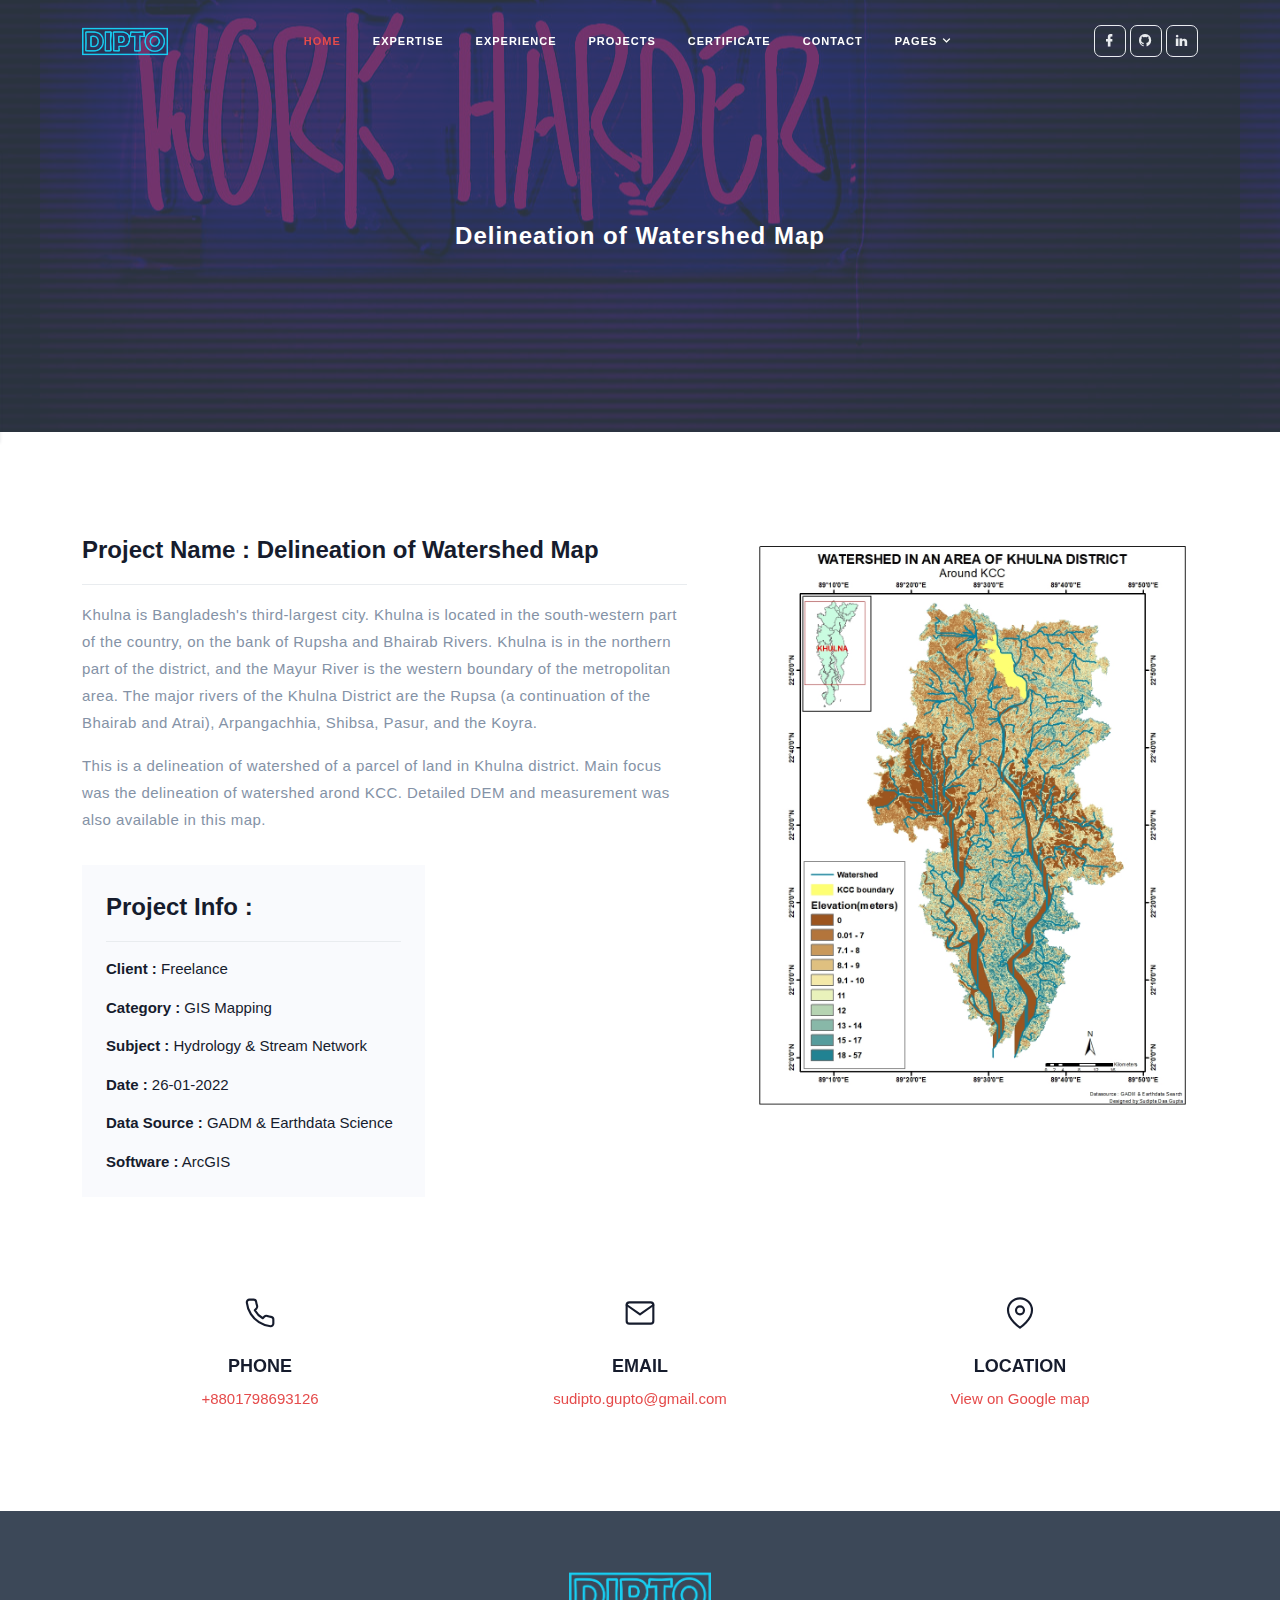
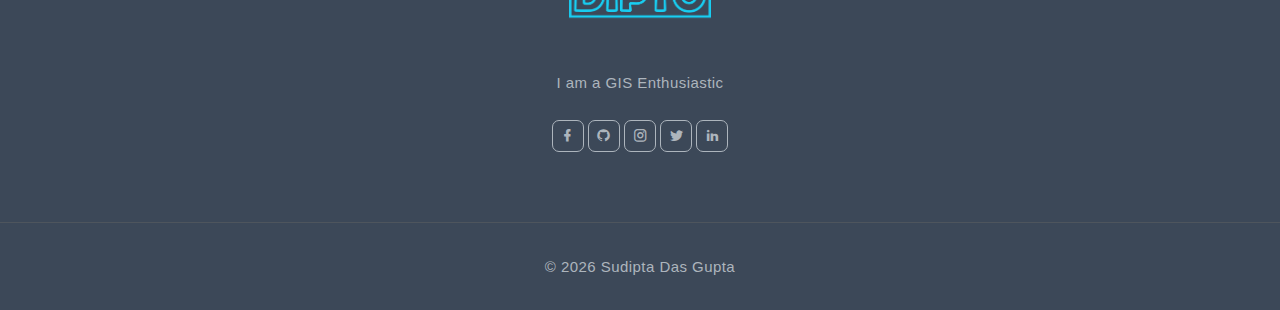
==== dem.html @ e5c8f82c "all" ====
<!DOCTYPE html>
    <html lang="en">

    
<!-- Mirrored from shreethemes.in/cristino/layouts/page-portfolio-detail.html by HTTraQt Website Copier/1.x [Karbofos 2012-2017] Sun, 02 May 2021 02:45:02 GMT -->
<head>
        <meta charset="utf-8" />
        <title>SudiptaDasGupta -Projects Details</title>
        <meta name="viewport" content="width=device-width, initial-scale=1.0">
        <meta name="description" content="Premium Bootstrap 4 Landing Page Template" />
        <meta name="keywords" content="bootstrap 4, premium, marketing, multipurpose" />
        <meta content="Shreethemes" name="author" />
        <!-- favicon -->
        <link rel="shortcut icon" href="images/log min.png">
        <!-- Bootstrap -->
        <link href="css/bootstrap.min.css" rel="stylesheet" type="text/css" />
        <!-- Icon -->
        <link href="css/materialdesignicons.min.css" rel="stylesheet" type="text/css" />
        <!-- Custom Css -->
        <link href="css/style.min.css" rel="stylesheet" type="text/css" id="theme-opt" />
        <link href="css/colors/default.css" rel="stylesheet" id="color-opt">

    </head>

    <body data-bs-spy="scroll" data-bs-target="#navbar-navlist" data-bs-offset="20">
        <!-- Loader -->
        <!-- <div id="preloader">
            <div id="status">
                <div class="logo">
                    <img src="images/logo.png" height="20" class="d-block mx-auto" alt="">
                </div>
                <div class="spinner">
                    <div class="bounce1"></div>
                    <div class="bounce2"></div>
                    <div class="bounce3"></div>
                </div>
            </div>
        </div> -->
        <!-- Loader -->
        
        <nav id="navbar" class="navbar navbar-expand-lg fixed-top navbar-custom navbar-light sticky">
    		<div class="container">
                <a class="navbar-brand" href="#">
                    <img src="images/log7.png" class="l-dark" height="30" alt="Sudipta Das Gupta">
                    <img src="images/log6.png" class="l-light" height="30" alt="Sudipta Das Gupta">
                </a>
                <button class="navbar-toggler" type="button" data-bs-toggle="collapse" data-bs-target="#navbarCollapse" aria-controls="navbarCollapse" aria-expanded="false" aria-label="Toggle navigation">
                    <span data-feather="menu" class="fea icon-md"></span>
                </button><!--end button-->

                <div class="collapse navbar-collapse" id="navbarCollapse">
                    <ul id="navbar-navlist" class="navbar-nav mx-auto">
                        <li class="nav-item">
                            <a class="nav-link active" href="#home">Home</a>
                        </li><!--end nav item-->
                        <li class="nav-item">
                            <a class="nav-link" href="#services">Expertise</a>
                        </li><!--end nav item-->
                        <li class="nav-item">
                            <a class="nav-link" href="#resume">Experience</a>
                        </li><!--end nav item-->
                        <li class="nav-item">
                            <a class="nav-link" href="#projects">Projects</a>
                        </li><!--end nav item-->
                        <li class="nav-item">
                            <a class="nav-link" href="#pro">Certificate</a>
                        </li><!--end nav item-->
                        <!-- <li class="nav-item">
                            <a class="nav-link" href="#news">Blog</a> -->
                        </li><!--end nav item-->
                        <li class="nav-item">
                            <a class="nav-link" href="#contact">Contact</a>
                        </li><!--end nav item-->
                        <li class="nav-item dropdown">
                            <a class="nav-link dropdown-toggle" href="#" id="navbarDropdown" role="button"
                                data-bs-toggle="dropdown" aria-haspopup="true" aria-expanded="false">Pages
                            </a>
                            <div class="dropdown-menu rounded m-0" aria-labelledby="navbarDropdown">
                                <div class="container mx-0 mx-md-0">
                                    <div class="row">
                                        <div class="col-md-12">
                                            <!-- <a class="dropdown-item" href="page-blog.html">Blog</a>
                                            <a class="dropdown-item" href="page-blog-detail.html">Blog Detail</a>
                                            <a class="dropdown-item" href="page-portfolio.html">Portfolio</a> -->
                                            <a class="dropdown-item" href="page-portfolio-detail.html">Portfolio Detail</a>
                                        </div><!--end col-->
                                    </div><!--end row-->
                                </div><!--end container-->
                            </div>
                        </li><!--end nav item-->
                    </ul>

                    <ul class="list-unstyled mb-0 mt-2 mt-sm-0 social-icon light-social-icon">
                        <li class="list-inline-item"><a href="https://www.facebook.com/Uchiha.Dipto.25/" target="blank"><i class="mdi mdi-facebook"></i></a></li>
                        <li class="list-inline-item"><a href="https://github.com/SudiptaDasGupta" target="blank"><i class="mdi mdi-twitter"></i></a></li>
                        <li class="list-inline-item"><a href="https://www.linkedin.com/in/dipto-25/" target="blank"><i class="mdi mdi-linkedin"></i></a></li>
                    </ul>
                </div> 
            </div><!--end container-->
		</nav><!--end navbar-->
        <!-- Navbar End -->

        <!-- Home Start -->
        <section class="bg-half d-table w-100" style="background: url('images/cvr2.jpg')center center;">
            <div class="bg-overlay bg-overlay"></div>
            <div class="container">
                <div class="row mt-5 justify-content-center">
                    <div class="col-lg-12 text-center">
                        <div class="page-next-level">
                            <h4 class="title" style="color:white"> Delineation of Watershed Map </h4>
                            <!-- <ul class="page-next bg-light d-inline-block py-2 px-4 mt-3 rounded mb-0">
                                <li><a href="index.html" class="text-dark">Cristino</a></li>
                                <li><a href="page-portfolio.html" class="text-dark">Portfolio</a></li> 
                                <li>
                                    <span class="te xt-primary"> Portfolio Detail</span> 
                                </li> 
                            </ul> -->
                        </div>
                    </div>  <!--end col-->
                </div><!--end row-->
            </div> <!--end container-->
        </section><!--end section-->
        <!-- Home End -->

        <!-- Work Start -->
        <section class="section">
            <div class="container">
                <div class="row">
                    <!-- WORK START -->
                    <div class="col-lg-7 col-md-6 order-2 order-md-1 mt-4 mt-sm-0 pt-2 pt-sm-0">
                        <div class="row me-lg-4">
                            <div class="col-lg-12">
                                <div class="work-details">
                                    <h4 class="title mb-3 border-bottom pb-3">Project Name : Delineation of Watershed Map</h4>
                                    <p class="text-muted">Khulna is Bangladesh's third-largest city. Khulna is located in the south-western part of the country, on the bank of Rupsha and Bhairab Rivers. Khulna is in the northern part of the district, and the Mayur River is the western boundary of the metropolitan area.
                                        The major rivers of the Khulna District are the Rupsa (a continuation of the Bhairab and Atrai), Arpangachhia, Shibsa, Pasur, and the Koyra.</p>
                                    <p class="text-muted mb-0">This is a delineation of watershed of a parcel of land in Khulna district. Main focus was the delineation of watershed arond KCC. Detailed DEM and measurement was also available in this map. </p>
                                </div>
                            </div><!--end col-->
                            
                            <div class="col-lg-7 mt-4 pt-2">
                                <div class="work-details bg-light p-4">
                                    <h4 class="title border-bottom pb-3 mb-3">Project Info :</h4>
                                    <ul class="list-unstyled mb-0">
                                        <li class="mt-3">
                                            <b>Client :</b>
                                            <span>Freelance</span>
                                        </li>
                                        <li class="mt-3">
                                            <b>Category :</b>
                                            <span>GIS Mapping</span>
                                        </li>
                                        <li class="mt-3">
                                            <b>Subject :</b>
                                            <span>Hydrology & Stream Network</span>
                                        </li>
                                        <li class="mt-3">
                                            <b>Date :</b>
                                            <span>26-01-2022</span>
                                        </li>
                                        <li class="mt-3">
                                            <b>Data Source :</b>
                                            <span>GADM & Earthdata Science</span>
                                        </li>
                                        <li class="mt-3">
                                            <b>Software :</b>
                                            <span>ArcGIS </span>
                                        <!-- </li>
                                        <li class="mt-3">
                                            <b>Demo :</b>
                                            <span><a href="../../../external.html?link=https://1.envato.market/9a71E" target="_blank" class="text-primary">Demo link</a></span>
                                        </li> -->
                                    </ul>                          
                                </div>
                            </div><!--end col-->
                        </div><!--end row-->
                    </div><!--end col-->

                    <div class="col-lg-5 col-md-6 order-1 order-md-2">
                        <div class="port-images sticky-sidebar">
                            <img src="images/portfolio/dem.jpg" class="img-fluid mx-auto d-block rounded" alt="img">
                            <!-- <img src="images/portfolio/2.jpg" class="img-fluid mx-auto d-block rounded mt-4" alt="img"> -->
                            <!-- <img src="images/portfolio/3.jpg" class="img-fluid mx-auto d-block rounded mt-4" alt="img"> -->
                        </div>
                    </div><!--end col-->
                </div><!--end row-->

                <!-- <div class="row mt-4 pt-2">
                    <div class="col-12">                                
                        <ul class="pagination justify-content-center mb-0 list-unstyled">
                            <li><a href="#" class="pe-3 ps-3 pt-2 pb-2"> <i class="mdi mdi-chevron-left"></i> Prev</a></li>
                            <li><a href="page-portfolio.html" class="pe-3 ps-3 pt-2 pb-2"><i class="mdi mdi-home"></i> Home</a></li>
                            <li><a href="#" class="pe-3 ps-3 pt-2 pb-2">Next <i class="mdi mdi-chevron-right"></i></a></li> -->
                        </ul><!--end pagination-->
                    </div><!--end col-->
                </div>
            </div><!--end container-->
            
            <!-- <div class="container mt-100 mt-60">
                <div class="row justify-content-center">
                    <div class="col-12 text-center">
                        <div class="section-title">
                            <div class="titles">
                                <h4 class="title title-line text-uppercase mb-4 pb-4">Latest News & Blog</h4>
                                <span></span>
                            </div>
                            <p class="text-muted mx-auto para-desc mb-0">Obviously I'm a Web Designer. Experienced with all stages of the development cycle for dynamic web projects.</p>
                        </div> -->
                    </div><!--end col-->
                </div><!--end row-->

                <!-- <div class="row">
                    <div class="col-lg-4 col-md-6 col-12 mt-4 pt-2">
                        <div class="blog-post rounded shadow">
                            <img src="images/blog/01.jpg" class="img-fluid rounded-top" alt="">
                            <div class="content pt-4 pb-4 p-3">
                                <ul class="list-unstyled d-flex justify-content-between post-meta">
                                            <li><i data-feather="user" class="fea icon-sm me-1"></i><a href="javascript:void(0)" class="text-dark">Cristino</a></li> 
                                            <li><i data-feather="tag" class="fea icon-sm me-1"></i><a href="javascript:void(0)" class="text-dark">Branding</a></li>                                    
                                        </ul>  
                                <h5 class="mb-3"><a href="page-blog-detail.html" class="title text-dark">Our Home Entertainment has Evolved Significantly</a></h5> 
                                <ul class="list-unstyled mb-0 pt-3 border-top d-flex justify-content-between">
                                    <li><a href="javascript:void(0)" class="text-dark">Read More <i data-feather="chevron-right" class="fea icon-sm"></i></a></li>
                                    <li><i class="mdi mdi-calendar-edit me-1"></i>10th April, 2020</li>
                                </ul> -->
                            </div><!--end content-->
                        </div><!--end blog post-->
                    </div><!--end col-->

                    <!-- <div class="col-lg-4 col-md-6 col-12 mt-4 pt-2">
                        <div class="blog-post rounded shadow">
                            <img src="images/blog/02.jpg" class="img-fluid rounded-top" alt="">
                            <div class="content pt-4 pb-4 p-3">
                                <ul class="list-unstyled d-flex justify-content-between post-meta">
                                            <li><i data-feather="user" class="fea icon-sm me-1"></i><a href="javascript:void(0)" class="text-dark">Cristino</a></li> 
                                            <li><i data-feather="tag" class="fea icon-sm me-1"></i><a href="javascript:void(0)" class="text-dark">Branding</a></li>                                    
                                        </ul> 
                                <h5 class="mb-3"><a href="page-blog-detail.html" class="title text-dark">These Are The Voyages of The Starship Enterprise</a></h5>
                                <ul class="list-unstyled mb-0 pt-3 border-top d-flex justify-content-between">
                                    <li><a href="javascript:void(0)" class="text-dark">Read More <i data-feather="chevron-right" class="fea icon-sm"></i></a></li>
                                    <li><i class="mdi mdi-calendar-edit me-1"></i>10th April, 2020</li>
                                </ul> -->
                            </div><!--end content-->
                        </div><!--end blog post-->
                    </div><!--end col-->
<!-- 
                    <div class="col-lg-4 col-md-6 col-12 mt-4 pt-2">
                        <div class="blog-post rounded shadow">
                            <img src="images/blog/03.jpg" class="img-fluid rounded-top" alt="">
                            <div class="content pt-4 pb-4 p-3">
                                <ul class="list-unstyled d-flex justify-content-between post-meta">
                                            <li><i data-feather="user" class="fea icon-sm me-1"></i><a href="javascript:void(0)" class="text-dark">Cristino</a></li> 
                                            <li><i data-feather="tag" class="fea icon-sm me-1"></i><a href="javascript:void(0)" class="text-dark">Branding</a></li>                                    
                                        </ul> 
                                <h5 class="mb-3"><a href="page-blog-detail.html" class="title text-dark">Three Reasons Visibility Matters in Supply Chain</a></h5>
                                <ul class="list-unstyled mb-0 pt-3 border-top d-flex justify-content-between">
                                    <li><a href="javascript:void(0)" class="text-dark">Read More <i data-feather="chevron-right" class="fea icon-sm"></i></a></li>
                                    <li><i class="mdi mdi-calendar-edit me-1"></i>10th April, 2020</li>
                                </ul> -->
                            </div><!--end content-->
                        </div><!--end blog post-->
                    </div><!--end col-->
                </div><!--end row-->
            </div><!--end container-->
            
            <div class="container mt-100 mt-60">
                <div class="row">
                    <div class="col-md-4">
                        <div class="contact-detail text-center">
                            <div class="icon">
                                <i data-feather="phone" class="fea icon-md"></i>
                            </div>
                            <div class="content mt-4">
                                <h5 class="title text-uppercase">Phone</h5>
                                <!-- <p class="text-muted">Promising development turmoil inclusive education transformative community</p> -->
                                <a href="tel:+8801798693126" class="text-primary">+8801798693126</a>
                            </div>  
                        </div>
                    </div><!--end col-->
                    
                    <div class="col-md-4 mt-4 mt-md-0 pt-2 pt-md-0">
                        <div class="contact-detail text-center">
                            <div class="icon">
                                <i data-feather="mail" class="fea icon-md"></i>
                            </div>
                            <div class="content mt-4">
                                <h5 class="title text-uppercase">Email</h5>
                                <!-- <p class="text-muted">Promising development turmoil inclusive education transformative community</p> -->
                                <a href="mailto:sudipto.gupto@gmail.com" class="text-primary">sudipto.gupto@gmail.com</a>
                            </div>  
                        </div>
                    </div><!--end col-->
                    
                    <div class="col-md-4 mt-4 mt-sm-0 pt-2 pt-sm-0">
                        <div class="contact-detail text-center">
                            <div class="icon">
                                <i data-feather="map-pin" class="fea icon-md"></i>
                            </div>
                            <div class="content mt-4">
                                <h5 class="title text-uppercase">Location</h5>
                                <!-- <p class="text-muted">C/54 Northwest Freeway, Suite 558, <br>Houston, USA 485</p> -->
                                <a href="https://goo.gl/maps/sfZqVg6psEwP6iwXA" target="blank" class="video-play-icon text-primary">View on Google map</a>
                            </div>  
                        </div>
                    </div><!--end col-->
                </div><!--end row-->
            </div><!--end container-->
        </section><!--end section-->
        <!-- Contact End -->

        <!-- Footer Start -->
        <footer class="footer bg-dark">
            <div class="container">
                <div class="row justify-content-center">
                    <div class="col-12 text-center">
                        <a href="#"><img src="images/log6.png" height="50" alt=""></a>
                        <p class="para-desc mx-auto mt-5">I am a GIS Enthusiastic</p>
                        <ul class="list-unstyled mb-0 mt-4 social-icon">
                            <li class="list-inline-item"><a href="https://www.facebook.com/Uchiha.Dipto.25/" target="blank"><i class="mdi mdi-facebook"></i></a></li>
                            <li class="list-inline-item"><a href="https://github.com/SudiptaDasGupta" target="blank"><i class="mdi mdi-twitter"></i></a></li>
                            <li class="list-inline-item"><a href="https://www.instagram.com/uchiha_dipto/" target="blank"><i class="mdi mdi-instagram"></i></a></li>
                            <!-- <li class="list-inline-item"><a href="javascript:void(0)"><i class="mdi mdi-vimeo"></i></a></li> -->
                            <li class="list-inline-item"><a href="javascript:void(0)"><i class="mdi mdi-google-plus"></i></a></li>
                            <li class="list-inline-item"><a href="https://www.linkedin.com/in/dipto-25/" target="blank"><i class="mdi mdi-linkedin"></i></a></li>
                        </ul>
                    </div><!--end col-->
                </div><!--end row-->
            </div><!--end container-->
        </footer><!--end footer-->
        <footer class="footer footer-bar bg-dark">
            <div class="container text-foot text-center">
                <p class="mb-0">© <script>document.write(new Date().getFullYear())</script> Sudipta Das Gupta <i class=""></i> <a href="../../../external.html?link=http://shreethemes.in/" target="_blank" class="text-reset"></a></p>
            </div><!--end container-->
        </footer><!--end footer-->
        <!-- Footer End -->
        
        <!-- Back to top -->
        <a href="#" onclick="topFunction()" class="back-to-top rounded text-center" id="back-to-top"> 
            <i class="mdi mdi-chevron-up d-block"> </i> 
        </a>
        <!-- Back to top -->
        
        <!-- Style switcher -->
        <div id="style-switcher" class="bg-light border p-3 pt-2 pb-2" onclick="toggleSwitcher()">
            <div>
                <h6 class="title text-center">Select Your Color</h6>
                <ul class="pattern">
                    <li class="list-inline-item">
                        <a class="color1" href="javascript: void(0);" onclick="setColor('default')"></a>
                    </li>
                    <li class="list-inline-item">
                        <a class="color2" href="javascript: void(0);" onclick="setColor('blue')"></a>
                    </li>
                    <li class="list-inline-item">
                        <a class="color3" href="javascript: void(0);" onclick="setColor('light-green')"></a>
                    </li>
                    <li class="list-inline-item">
                        <a class="color4" href="javascript: void(0);" onclick="setColor('yellow')"></a>
                    </li>
                    <li class="list-inline-item">
                        <a class="color5" href="javascript: void(0);" onclick="setColor('light-yellow')"></a>
                    </li>
                    <li class="list-inline-item">
                        <a class="color6" href="javascript: void(0);" onclick="setColor('purple')"></a>
                    </li>
                </ul>

                <h6 class="title text-center pt-3 mb-0 border-top">Theme Option</h6>
                <ul class="text-center list-unstyled mb-0">
                    <li class="d-grid"><a href="javascript:void(0)" class="btn btn-sm btn-block btn-primary rtl-version t-rtl-light mt-2" onclick="setTheme('style-rtl')">RTL</a></li>
                    <li class="d-grid"><a href="javascript:void(0)" class="btn btn-sm btn-block btn-primary ltr-version t-ltr-light mt-2" onclick="setTheme('style')">LTR</a></li>
                    <li class="d-grid"><a href="javascript:void(0)" class="btn btn-sm btn-block btn-primary dark-rtl-version t-rtl-dark mt-2" onclick="setTheme('style-dark-rtl')">RTL</a></li>
                    <li class="d-grid"><a href="javascript:void(0)" class="btn btn-sm btn-block btn-primary dark-ltr-version t-ltr-dark mt-2" onclick="setTheme('style-dark')">LTR</a></li>
                    <li class="d-grid"><a href="javascript:void(0)" class="btn btn-sm btn-block btn-dark dark-version t-dark mt-2" onclick="setTheme('style-dark')">Dark</a></li>
                    <li class="d-grid"><a href="javascript:void(0)" class="btn btn-sm btn-block btn-dark light-version t-light mt-2" onclick="setTheme('style')">Light</a></li>
                </ul>
            </div>
            <!-- <div class="bottom">
                <a href="javascript: void(0);" class="settings bg-white shadow d-block"><i class="mdi mdi-settings ms-1 mdi-24px position-absolute mdi-spin text-primary"></i></a>
            </div>
        </div> -->
        <!-- end Style switcher -->

        <!-- javascript -->
        <script src="js/bootstrap.bundle.min.js"></script>
        <!-- Feather icon -->
        <script src="js/feather.min.js"></script>
        <!-- Switcher -->
        <script src="js/switcher.js"></script>
        <!-- Main Js -->
        <script src="js/app.js"></script>
    </body>


<!-- Mirrored from shreethemes.in/cristino/layouts/page-portfolio-detail.html by HTTraQt Website Copier/1.x [Karbofos 2012-2017] Sun, 02 May 2021 02:45:02 GMT -->
</html>
---- css/style.min.css ----
@import url("../../../../external.html?link=https://fonts.googleapis.com/css?family=Montserrat:400,500,600,700|Roboto&amp;display=swap");html{scroll-padding-top:59px}h1{font-size:42px !important}h2{font-size:36px !important}h3{font-size:30px !important}h4{font-size:24px !important}h5{font-size:18px !important}h6{font-size:16px !important}.display-1{font-size:80px !important}.display-2{font-size:72px !important}.display-3{font-size:64px !important}.display-4{font-size:56px !important}.bg-primary{background-color:#e54b4b !important}.text-primary{color:#e54b4b !important}a.text-primary:hover,a.text-primary:focus{color:#dd2020 !important}.bg-secondary{background-color:#5a6d90 !important}.text-secondary{color:#5a6d90 !important}a.text-secondary:hover,a.text-secondary:focus{color:#465571 !important}.bg-success{background-color:#25b865 !important}.text-success{color:#25b865 !important}a.text-success:hover,a.text-success:focus{color:#1c8e4e !important}.bg-warning{background-color:#f9a836 !important}.text-warning{color:#f9a836 !important}a.text-warning:hover,a.text-warning:focus{color:#f59207 !important}.bg-info{background-color:#44bed0 !important}.text-info{color:#44bed0 !important}a.text-info:hover,a.text-info:focus{color:#2da3b4 !important}.bg-danger{background-color:#d6374a !important}.text-danger{color:#d6374a !important}a.text-danger:hover,a.text-danger:focus{color:#b52536 !important}.bg-dark{background-color:#3c4858 !important}.text-dark{color:#3c4858 !important}a.text-dark:hover,a.text-dark:focus{color:#272f3a !important}.bg-muted{background-color:#8492a6 !important}.text-muted{color:#8492a6 !important}a.text-muted:hover,a.text-muted:focus{color:#68788f !important}.bg-light{background-color:#f9fafd !important}.text-light{color:#f9fafd !important}a.text-light:hover,a.text-light:focus{color:#d3daf0 !important}.bg-blue{background-color:#2d84fb !important}.text-blue{color:#2d84fb !important}a.text-blue:hover,a.text-blue:focus{color:#0568f0 !important}.bg-footer{background-color:#465467 !important}.text-footer{color:#465467 !important}a.text-footer:hover,a.text-footer:focus{color:#323c49 !important}.bg-purple{background-color:#662e9b !important}.text-purple{color:#662e9b !important}a.text-purple:hover,a.text-purple:focus{color:#4c2274 !important}.bg-light-green{background-color:#67c56e !important}.text-light-green{color:#67c56e !important}a.text-light-green:hover,a.text-light-green:focus{color:#45b44d !important}.bg-yellow{background-color:#f89d36 !important}.text-yellow{color:#f89d36 !important}a.text-yellow:hover,a.text-yellow:focus{color:#f38508 !important}.bg-light-yellow{background-color:#eaba6b !important}.text-light-yellow{color:#eaba6b !important}a.text-light-yellow:hover,a.text-light-yellow:focus{color:#e4a53e !important}@media (min-width: 1400px){.container{max-width:1140px !important}}.row>*{position:relative}.list-inline-item:not(:last-child){margin-right:0px;margin-bottom:10px}.rounded{border-radius:7px !important}.rounded-top{border-top-left-radius:7px !important;border-top-right-radius:7px !important}.rounded-left{border-top-left-radius:7px !important;border-bottom-left-radius:7px !important}.rounded-bottom{border-bottom-left-radius:7px !important;border-bottom-right-radius:7px !important}.rounded-right{border-top-right-radius:7px !important;border-bottom-right-radius:7px !important}.rounded-pill{border-radius:30px !important}.border{border:1px solid #e9ecef !important}.border-top{border-top:1px solid #e9ecef !important}.border-bottom{border-bottom:1px solid #e9ecef !important}.border-left{border-left:1px solid #e9ecef !important}.border-right{border-right:1px solid #e9ecef !important}.modal-open{padding-right:0 !important}.small,small{font-size:85%;font-weight:500}.shadow{-webkit-box-shadow:0 0 3px rgba(60,72,88,0.15) !important;box-shadow:0 0 3px rgba(60,72,88,0.15) !important}@media (max-width: 768px){.display-1{font-size:56px !important}.display-2{font-size:50px !important}.display-3{font-size:42px !important}.display-4{font-size:36px !important}}.btn-primary{background-color:#e54b4b !important;border:1px solid #e54b4b !important;color:#fff !important;-webkit-box-shadow:0 3px 5px 0 rgba(229,75,75,0.3);box-shadow:0 3px 5px 0 rgba(229,75,75,0.3)}.btn-primary:hover,.btn-primary:focus,.btn-primary:active,.btn-primary.active,.btn-primary.focus{background-color:#dd2020 !important;border-color:#dd2020 !important;color:#fff !important}.btn-outline-primary{border:1px solid #e54b4b;color:#e54b4b;background-color:transparent}.btn-outline-primary:hover,.btn-outline-primary:focus,.btn-outline-primary:active,.btn-outline-primary.active,.btn-outline-primary.focus,.btn-outline-primary:not(:disabled):not(.disabled):active{background-color:#e54b4b;border-color:#e54b4b;color:#fff !important;-webkit-box-shadow:0 3px 5px 0 rgba(229,75,75,0.3);box-shadow:0 3px 5px 0 rgba(229,75,75,0.3)}.btn-secondary{background-color:#5a6d90 !important;border:1px solid #5a6d90 !important;color:#fff !important;-webkit-box-shadow:0 3px 5px 0 rgba(90,109,144,0.3);box-shadow:0 3px 5px 0 rgba(90,109,144,0.3)}.btn-secondary:hover,.btn-secondary:focus,.btn-secondary:active,.btn-secondary.active,.btn-secondary.focus{background-color:#465571 !important;border-color:#465571 !important;color:#fff !important}.btn-outline-secondary{border:1px solid #5a6d90;color:#5a6d90;background-color:transparent}.btn-outline-secondary:hover,.btn-outline-secondary:focus,.btn-outline-secondary:active,.btn-outline-secondary.active,.btn-outline-secondary.focus,.btn-outline-secondary:not(:disabled):not(.disabled):active{background-color:#5a6d90;border-color:#5a6d90;color:#fff !important;-webkit-box-shadow:0 3px 5px 0 rgba(90,109,144,0.3);box-shadow:0 3px 5px 0 rgba(90,109,144,0.3)}.btn-success{background-color:#25b865 !important;border:1px solid #25b865 !important;color:#fff !important;-webkit-box-shadow:0 3px 5px 0 rgba(37,184,101,0.3);box-shadow:0 3px 5px 0 rgba(37,184,101,0.3)}.btn-success:hover,.btn-success:focus,.btn-success:active,.btn-success.active,.btn-success.focus{background-color:#1c8e4e !important;border-color:#1c8e4e !important;color:#fff !important}.btn-outline-success{border:1px solid #25b865;color:#25b865;background-color:transparent}.btn-outline-success:hover,.btn-outline-success:focus,.btn-outline-success:active,.btn-outline-success.active,.btn-outline-success.focus,.btn-outline-success:not(:disabled):not(.disabled):active{background-color:#25b865;border-color:#25b865;color:#fff !important;-webkit-box-shadow:0 3px 5px 0 rgba(37,184,101,0.3);box-shadow:0 3px 5px 0 rgba(37,184,101,0.3)}.btn-warning{background-color:#f9a836 !important;border:1px solid #f9a836 !important;color:#fff !important;-webkit-box-shadow:0 3px 5px 0 rgba(249,168,54,0.3);box-shadow:0 3px 5px 0 rgba(249,168,54,0.3)}.btn-warning:hover,.btn-warning:focus,.btn-warning:active,.btn-warning.active,.btn-warning.focus{background-color:#f59207 !important;border-color:#f59207 !important;color:#fff !important}.btn-outline-warning{border:1px solid #f9a836;color:#f9a836;background-color:transparent}.btn-outline-warning:hover,.btn-outline-warning:focus,.btn-outline-warning:active,.btn-outline-warning.active,.btn-outline-warning.focus,.btn-outline-warning:not(:disabled):not(.disabled):active{background-color:#f9a836;border-color:#f9a836;color:#fff !important;-webkit-box-shadow:0 3px 5px 0 rgba(249,168,54,0.3);box-shadow:0 3px 5px 0 rgba(249,168,54,0.3)}.btn-info{background-color:#44bed0 !important;border:1px solid #44bed0 !important;color:#fff !important;-webkit-box-shadow:0 3px 5px 0 rgba(68,190,208,0.3);box-shadow:0 3px 5px 0 rgba(68,190,208,0.3)}.btn-info:hover,.btn-info:focus,.btn-info:active,.btn-info.active,.btn-info.focus{background-color:#2da3b4 !important;border-color:#2da3b4 !important;color:#fff !important}.btn-outline-info{border:1px solid #44bed0;color:#44bed0;background-color:transparent}.btn-outline-info:hover,.btn-outline-info:focus,.btn-outline-info:active,.btn-outline-info.active,.btn-outline-info.focus,.btn-outline-info:not(:disabled):not(.disabled):active{background-color:#44bed0;border-color:#44bed0;color:#fff !important;-webkit-box-shadow:0 3px 5px 0 rgba(68,190,208,0.3);box-shadow:0 3px 5px 0 rgba(68,190,208,0.3)}.btn-danger{background-color:#d6374a !important;border:1px solid #d6374a !important;color:#fff !important;-webkit-box-shadow:0 3px 5px 0 rgba(214,55,74,0.3);box-shadow:0 3px 5px 0 rgba(214,55,74,0.3)}.btn-danger:hover,.btn-danger:focus,.btn-danger:active,.btn-danger.active,.btn-danger.focus{background-color:#b52536 !important;border-color:#b52536 !important;color:#fff !important}.btn-outline-danger{border:1px solid #d6374a;color:#d6374a;background-color:transparent}.btn-outline-danger:hover,.btn-outline-danger:focus,.btn-outline-danger:active,.btn-outline-danger.active,.btn-outline-danger.focus,.btn-outline-danger:not(:disabled):not(.disabled):active{background-color:#d6374a;border-color:#d6374a;color:#fff !important;-webkit-box-shadow:0 3px 5px 0 rgba(214,55,74,0.3);box-shadow:0 3px 5px 0 rgba(214,55,74,0.3)}.btn-dark{background-color:#3c4858 !important;border:1px solid #3c4858 !important;color:#fff !important;-webkit-box-shadow:0 3px 5px 0 rgba(60,72,88,0.3);box-shadow:0 3px 5px 0 rgba(60,72,88,0.3)}.btn-dark:hover,.btn-dark:focus,.btn-dark:active,.btn-dark.active,.btn-dark.focus{background-color:#272f3a !important;border-color:#272f3a !important;color:#fff !important}.btn-outline-dark{border:1px solid #3c4858;color:#3c4858;background-color:transparent}.btn-outline-dark:hover,.btn-outline-dark:focus,.btn-outline-dark:active,.btn-outline-dark.active,.btn-outline-dark.focus,.btn-outline-dark:not(:disabled):not(.disabled):active{background-color:#3c4858;border-color:#3c4858;color:#fff !important;-webkit-box-shadow:0 3px 5px 0 rgba(60,72,88,0.3);box-shadow:0 3px 5px 0 rgba(60,72,88,0.3)}.btn-muted{background-color:#8492a6 !important;border:1px solid #8492a6 !important;color:#fff !important;-webkit-box-shadow:0 3px 5px 0 rgba(132,146,166,0.3);box-shadow:0 3px 5px 0 rgba(132,146,166,0.3)}.btn-muted:hover,.btn-muted:focus,.btn-muted:active,.btn-muted.active,.btn-muted.focus{background-color:#68788f !important;border-color:#68788f !important;color:#fff !important}.btn-outline-muted{border:1px solid #8492a6;color:#8492a6;background-color:transparent}.btn-outline-muted:hover,.btn-outline-muted:focus,.btn-outline-muted:active,.btn-outline-muted.active,.btn-outline-muted.focus,.btn-outline-muted:not(:disabled):not(.disabled):active{background-color:#8492a6;border-color:#8492a6;color:#fff !important;-webkit-box-shadow:0 3px 5px 0 rgba(132,146,166,0.3);box-shadow:0 3px 5px 0 rgba(132,146,166,0.3)}.btn-light{background-color:#f9fafd !important;border:1px solid #f9fafd !important;color:#fff !important;-webkit-box-shadow:0 3px 5px 0 rgba(249,250,253,0.3);box-shadow:0 3px 5px 0 rgba(249,250,253,0.3)}.btn-light:hover,.btn-light:focus,.btn-light:active,.btn-light.active,.btn-light.focus{background-color:#d3daf0 !important;border-color:#d3daf0 !important;color:#fff !important}.btn-outline-light{border:1px solid #f9fafd;color:#f9fafd;background-color:transparent}.btn-outline-light:hover,.btn-outline-light:focus,.btn-outline-light:active,.btn-outline-light.active,.btn-outline-light.focus,.btn-outline-light:not(:disabled):not(.disabled):active{background-color:#f9fafd;border-color:#f9fafd;color:#fff !important;-webkit-box-shadow:0 3px 5px 0 rgba(249,250,253,0.3);box-shadow:0 3px 5px 0 rgba(249,250,253,0.3)}.btn-blue{background-color:#2d84fb !important;border:1px solid #2d84fb !important;color:#fff !important;-webkit-box-shadow:0 3px 5px 0 rgba(45,132,251,0.3);box-shadow:0 3px 5px 0 rgba(45,132,251,0.3)}.btn-blue:hover,.btn-blue:focus,.btn-blue:active,.btn-blue.active,.btn-blue.focus{background-color:#0568f0 !important;border-color:#0568f0 !important;color:#fff !important}.btn-outline-blue{border:1px solid #2d84fb;color:#2d84fb;background-color:transparent}.btn-outline-blue:hover,.btn-outline-blue:focus,.btn-outline-blue:active,.btn-outline-blue.active,.btn-outline-blue.focus,.btn-outline-blue:not(:disabled):not(.disabled):active{background-color:#2d84fb;border-color:#2d84fb;color:#fff !important;-webkit-box-shadow:0 3px 5px 0 rgba(45,132,251,0.3);box-shadow:0 3px 5px 0 rgba(45,132,251,0.3)}.btn-footer{background-color:#465467 !important;border:1px solid #465467 !important;color:#fff !important;-webkit-box-shadow:0 3px 5px 0 rgba(70,84,103,0.3);box-shadow:0 3px 5px 0 rgba(70,84,103,0.3)}.btn-footer:hover,.btn-footer:focus,.btn-footer:active,.btn-footer.active,.btn-footer.focus{background-color:#323c49 !important;border-color:#323c49 !important;color:#fff !important}.btn-outline-footer{border:1px solid #465467;color:#465467;background-color:transparent}.btn-outline-footer:hover,.btn-outline-footer:focus,.btn-outline-footer:active,.btn-outline-footer.active,.btn-outline-footer.focus,.btn-outline-footer:not(:disabled):not(.disabled):active{background-color:#465467;border-color:#465467;color:#fff !important;-webkit-box-shadow:0 3px 5px 0 rgba(70,84,103,0.3);box-shadow:0 3px 5px 0 rgba(70,84,103,0.3)}.btn-purple{background-color:#662e9b !important;border:1px solid #662e9b !important;color:#fff !important;-webkit-box-shadow:0 3px 5px 0 rgba(102,46,155,0.3);box-shadow:0 3px 5px 0 rgba(102,46,155,0.3)}.btn-purple:hover,.btn-purple:focus,.btn-purple:active,.btn-purple.active,.btn-purple.focus{background-color:#4c2274 !important;border-color:#4c2274 !important;color:#fff !important}.btn-outline-purple{border:1px solid #662e9b;color:#662e9b;background-color:transparent}.btn-outline-purple:hover,.btn-outline-purple:focus,.btn-outline-purple:active,.btn-outline-purple.active,.btn-outline-purple.focus,.btn-outline-purple:not(:disabled):not(.disabled):active{background-color:#662e9b;border-color:#662e9b;color:#fff !important;-webkit-box-shadow:0 3px 5px 0 rgba(102,46,155,0.3);box-shadow:0 3px 5px 0 rgba(102,46,155,0.3)}.btn-light-green{background-color:#67c56e !important;border:1px solid #67c56e !important;color:#fff !important;-webkit-box-shadow:0 3px 5px 0 rgba(103,197,110,0.3);box-shadow:0 3px 5px 0 rgba(103,197,110,0.3)}.btn-light-green:hover,.btn-light-green:focus,.btn-light-green:active,.btn-light-green.active,.btn-light-green.focus{background-color:#45b44d !important;border-color:#45b44d !important;color:#fff !important}.btn-outline-light-green{border:1px solid #67c56e;color:#67c56e;background-color:transparent}.btn-outline-light-green:hover,.btn-outline-light-green:focus,.btn-outline-light-green:active,.btn-outline-light-green.active,.btn-outline-light-green.focus,.btn-outline-light-green:not(:disabled):not(.disabled):active{background-color:#67c56e;border-color:#67c56e;color:#fff !important;-webkit-box-shadow:0 3px 5px 0 rgba(103,197,110,0.3);box-shadow:0 3px 5px 0 rgba(103,197,110,0.3)}.btn-yellow{background-color:#f89d36 !important;border:1px solid #f89d36 !important;color:#fff !important;-webkit-box-shadow:0 3px 5px 0 rgba(248,157,54,0.3);box-shadow:0 3px 5px 0 rgba(248,157,54,0.3)}.btn-yellow:hover,.btn-yellow:focus,.btn-yellow:active,.btn-yellow.active,.btn-yellow.focus{background-color:#f38508 !important;border-color:#f38508 !important;color:#fff !important}.btn-outline-yellow{border:1px solid #f89d36;color:#f89d36;background-color:transparent}.btn-outline-yellow:hover,.btn-outline-yellow:focus,.btn-outline-yellow:active,.btn-outline-yellow.active,.btn-outline-yellow.focus,.btn-outline-yellow:not(:disabled):not(.disabled):active{background-color:#f89d36;border-color:#f89d36;color:#fff !important;-webkit-box-shadow:0 3px 5px 0 rgba(248,157,54,0.3);box-shadow:0 3px 5px 0 rgba(248,157,54,0.3)}.btn-light-yellow{background-color:#eaba6b !important;border:1px solid #eaba6b !important;color:#fff !important;-webkit-box-shadow:0 3px 5px 0 rgba(234,186,107,0.3);box-shadow:0 3px 5px 0 rgba(234,186,107,0.3)}.btn-light-yellow:hover,.btn-light-yellow:focus,.btn-light-yellow:active,.btn-light-yellow.active,.btn-light-yellow.focus{background-color:#e4a53e !important;border-color:#e4a53e !important;color:#fff !important}.btn-outline-light-yellow{border:1px solid #eaba6b;color:#eaba6b;background-color:transparent}.btn-outline-light-yellow:hover,.btn-outline-light-yellow:focus,.btn-outline-light-yellow:active,.btn-outline-light-yellow.active,.btn-outline-light-yellow.focus,.btn-outline-light-yellow:not(:disabled):not(.disabled):active{background-color:#eaba6b;border-color:#eaba6b;color:#fff !important;-webkit-box-shadow:0 3px 5px 0 rgba(234,186,107,0.3);box-shadow:0 3px 5px 0 rgba(234,186,107,0.3)}.btn{padding:8px 20px;outline:none;text-decoration:none;font-size:15px;letter-spacing:0.5px;-webkit-transition:all 0.3s;transition:all 0.3s;border-radius:7px}.btn:focus{-webkit-box-shadow:none !important;box-shadow:none !important}.btn.btn-sm{padding:7px 16px;font-size:10px}.btn.btn-lg{padding:14px 30px;font-size:16px}.btn.searchbtn{padding:6px 20px}.btn.btn-pills{border-radius:30px}.btn.btn-light{color:#3c4858 !important;background:#f9fafd !important;border:1px solid #dee2e6 !important}.btn.btn-light:hover,.btn.btn-light:focus,.btn.btn-light:active,.btn.btn-light.active,.btn.btn-light.focus{background-color:#f1f4fa !important;color:#3c4858 !important}.btn.btn-outline-light{border:1px solid #dee2e6 !important;color:#3c4858 !important;background-color:transparent}.btn.btn-outline-light:hover,.btn.btn-outline-light:focus,.btn.btn-outline-light:active,.btn.btn-outline-light.active,.btn.btn-outline-light.focus{background-color:#f9fafd !important;color:#3c4858 !important}.btn.btn-icon{display:inline-block;height:35px;text-align:center;width:35px;line-height:32px;padding:0}button:not(:disabled){outline:none;border:0}.avatar.avatar-small{height:64px;width:64px}.avatar.avatar-md{height:192px;width:192px}.avatar.avatar-lg{height:256px;width:256px}.progress-box .progress{height:8px;overflow:visible}.progress-box .progress .progress-bar{-webkit-animation:animate-positive 3s !important;animation:animate-positive 3s !important;overflow:visible !important;border-radius:5px}.progress-box .progress .progress-value{position:absolute;top:-30px;right:-15px;font-size:13px}@-webkit-keyframes animate-positive{0%{width:0}}@keyframes animate-positive{0%{width:0}}.nav-pills .nav-link{color:#161c2d !important;margin:auto 15px;border:1px solid #e9ecef}.nav-pills .nav-link.active{background-color:#e54b4b;color:#fff !important;border-color:#e54b4b !important;-webkit-box-shadow:0 0 3px rgba(60,72,88,0.15);box-shadow:0 0 3px rgba(60,72,88,0.15)}.nav-pills a .skill-container .title{font-size:14px !important}.page-next-level .title{font-size:28px;letter-spacing:1px}.page-next-level .page-next{letter-spacing:0.5px}.page-next-level .page-next li{display:inline-block;margin-right:5px}.page-next-level .page-next li:after{content:"\f142";font-size:16px;color:#3c4858;font-family:'Material Design Icons'}.page-next-level .page-next li:last-child{margin-right:0}.page-next-level .page-next li:last-child:after{display:none}.page-next-level .page-next li a,.page-next-level .page-next li span{padding-right:8px;-webkit-transition:all 0.2s ease;transition:all 0.2s ease;font-weight:500}.page-next-level .page-next li a:hover{color:#e54b4b !important}.page-next-level .page-next li span:last-child{padding-right:0px}.pagination{line-height:20px;font-size:13px}.pagination li{display:inline}.pagination li:first-child a{border-left-width:1px;border-radius:4px 0 0 4px}.pagination li:last-child a{border-radius:0 4px 4px 0}.pagination li a{float:left;text-decoration:none;color:#3c4858;border:1px solid #dee2e6;border-left-width:0;background:#fff}.pagination li a:hover{color:#fff;background:#e54b4b;border-color:#e54b4b}.pagination .active a{color:#fff;background:#e54b4b !important;border-color:#e54b4b;cursor:not-allowed}#preloader{position:fixed;top:0;left:0;right:0;bottom:0;background-image:linear-gradient(45deg, #f9fafd, #f9fafd);z-index:9999999;-webkit-transition:all 0.5s ease;transition:all 0.5s ease;visibility:visible;opacity:1}#preloader #status{position:absolute;left:0;right:0;top:50%;-webkit-transform:translateY(-50%);transform:translateY(-50%)}#preloader #status .spinner{margin:30px auto 0;width:70px;text-align:center}#preloader #status .spinner>div{width:18px;height:18px;background-color:#e54b4b;border-radius:5px;display:inline-block;-webkit-animation:sk-bouncedelay 1.4s infinite ease-in-out both;animation:sk-bouncedelay 1.4s infinite ease-in-out both}#preloader #status .spinner .bounce1{-webkit-animation-delay:-0.32s;animation-delay:-0.32s}#preloader #status .spinner .bounce2{-webkit-animation-delay:-0.16s;animation-delay:-0.16s}@-webkit-keyframes sk-bouncedelay{0%,80%,100%{-webkit-transform:scale(0);transform:scale(0)}40%{-webkit-transform:scale(1);transform:scale(1)}}@keyframes sk-bouncedelay{0%,80%,100%{-webkit-transform:scale(0);transform:scale(0)}40%{-webkit-transform:scale(1);transform:scale(1)}}.social-icon li a{color:#adb5bd;border:1px solid #adb5bd;display:inline-block;height:32px;text-align:center;font-size:15px;width:32px;line-height:30px;-webkit-transition:all 0.4s ease;transition:all 0.4s ease;border-radius:7px}.social-icon li a:hover{background-color:#e54b4b;border-color:#e54b4b !important;color:#fff !important}.social-icon.social li a{color:#161c2d;border-color:#161c2d}.back-to-top{z-index:99;position:fixed;bottom:30px;right:30px;width:33px;height:33px;line-height:33px;display:none;color:#fff;background-color:#6c757d;-webkit-transition:all 0.2s ease;transition:all 0.2s ease;-webkit-box-shadow:0 0 3px rgba(60,72,88,0.15);box-shadow:0 0 3px rgba(60,72,88,0.15)}.back-to-top i{font-size:16px}.back-to-top:hover{background-color:#e54b4b;color:#fff}.blockquote{border-left:3px solid #dee2e6;font-size:16px}.fea{stroke-width:1.6}.fea.icon-sm{height:16px;width:16px}.fea.icon-md-sm{height:24px;width:24px}.fea.icon-md{height:32px;width:32px}.fea.icon-lg{height:42px;width:42px}.fea.icon-ex-lg{height:52px;width:52px}.mfp-iframe-holder .mfp-content{max-width:1110px}.sticky-sidebar{position:-webkit-sticky;position:sticky;top:80px}body{font-family:"Roboto",sans-serif;overflow-x:hidden !important;font-size:15px;color:#161c2d}h1,h2,h3,h4,h5,h6,.h1,.h2,.h3,.h4,.h5,.h6{font-family:"Montserrat",sans-serif;line-height:1.5;font-weight:600}::-moz-selection{background:#6c757d;color:#fff}::selection{background:#6c757d;color:#fff}a{text-decoration:none !important}p{letter-spacing:0.03em;line-height:1.8}.section{padding-top:100px;padding-bottom:100px;position:relative}.section-two{padding:60px 0;position:relative}.bg-overlay{background-color:rgba(60,72,88,0.7);position:absolute;top:0;right:0;left:0;bottom:0;width:100%;height:100%}.bg-overlay-white{background:#fff;opacity:0.65}.bg-over-image{background-color:rgba(35,37,47,0.5) !important;background-image:url("../images/overlay.png");background-repeat:repeat}.title-heading .sub-title{font-size:18px;letter-spacing:1px}.title-heading .heading{font-weight:700;font-size:66px;letter-spacing:1px}.title-heading .para-desc{font-size:17px}.title-heading img{height:200px;border:5px solid #dee2e6}.section-title{position:relative;margin-bottom:30px}.section-title .titles .title{letter-spacing:1px;font-size:26px;position:relative;display:inline-block;z-index:2}.section-title .titles .title.title-line:after,.section-title .titles .title.title-line:before{content:'';position:absolute;width:30px;height:2px;left:calc(50% - 45px);border-radius:5px;top:55px;background-color:#e54b4b}.section-title .titles .title.title-line:before{left:calc(50% + 17px)}.section-title .titles span{position:absolute;width:35px;height:17px;left:calc(50% - 17px)}.section-title .titles span:before,.section-title .titles span:after{content:'';position:absolute;width:16px;height:16px;top:48px;left:2px;border:2px solid #e54b4b;border-radius:30px 30px 30px 0;-webkit-transform:rotate(45deg);transform:rotate(45deg)}.section-title .titles span:after{left:auto;right:2px;-webkit-transform:rotate(225deg);transform:rotate(225deg)}.para-desc{max-width:700px}.mt-100{margin-top:100px}.mb-60{margin-bottom:60px}@media (max-width: 768px){.mt-60{margin-top:60px}}@media (max-width: 767px){.section{padding:60px 0}.title-heading .heading{font-size:40px !important}.section-title .title{font-size:24px}}.navbar-custom{padding:20px 0;width:100%;border-radius:0px;z-index:999;margin-bottom:0px;-webkit-transition:all 0.2s ease-in-out;transition:all 0.2s ease-in-out}.navbar-custom .navbar-toggler{color:#3c4858;font-size:30px;padding:0px}.navbar-custom .navbar-brand{margin-right:0 !important}.navbar-custom .navbar-brand .l-dark{display:none}.navbar-custom .navbar-brand .l-light{display:inline-block}.navbar-custom .navbar-nav .nav-item .nav-link{color:#fff;font-size:11px;background-color:transparent !important;margin:0 8px;font-weight:600;letter-spacing:1px;line-height:24px;text-transform:uppercase;-webkit-transition:all 0.2s;transition:all 0.2s;font-family:"Montserrat",sans-serif}.navbar-custom .navbar-nav .nav-item .nav-link:hover,.navbar-custom .navbar-nav .nav-item .nav-link.active,.navbar-custom .navbar-nav .nav-item .nav-link:active{color:#e54b4b !important}.navbar-custom .navbar-nav .dropdown-toggle::after{content:"\F140";font:normal normal normal 24px/1 "Material Design Icons";vertical-align:middle;border-top:none;margin:0;font-size:15px;float:none;-webkit-transform:translateX(-6px) translateY(-1px);transform:translateX(-6px) translateY(-1px)}.navbar-custom .navbar-nav .dropdown{position:relative;-webkit-transition:all 0.2s ease;transition:all 0.2s ease}.navbar-custom .navbar-nav .dropdown .dropdown-menu{border-color:transparent;border-radius:0;-webkit-box-shadow:0 0 3px rgba(60,72,88,0.15);box-shadow:0 0 3px rgba(60,72,88,0.15)}.navbar-custom .navbar-nav .dropdown .dropdown-menu:before{content:"";position:absolute;top:0;margin-left:45px;-webkit-box-sizing:border-box;box-sizing:border-box;border:7px solid #3c4858;border-color:transparent transparent #fff #fff;-webkit-transform-origin:0 0;transform-origin:0 0;-webkit-transform:rotate(135deg);transform:rotate(135deg);-webkit-box-shadow:-3px 1px 3px 0px rgba(0,0,0,0.06) !important;box-shadow:-3px 1px 3px 0px rgba(0,0,0,0.06) !important}.navbar-custom .navbar-nav .dropdown .dropdown-item{padding:7px 0;-webkit-transition:all 0.2s ease;transition:all 0.2s ease;font-size:13px}.navbar-custom .navbar-nav .dropdown .dropdown-item:hover,.navbar-custom .navbar-nav .dropdown .dropdown-item:focus{background-color:transparent;color:#e54b4b}.navbar-custom .navbar-nav .dropdown:hover .dropdown-menu,.navbar-custom .navbar-nav .dropdown:focus .dropdown-menu{display:block}.navbar-custom .navbar-nav.navbar-nav-link .nav-item .nav-link{color:#3c4858}.navbar-custom .navbar-nav.navbar-nav-link .nav-item .nav-link:hover,.navbar-custom .navbar-nav.navbar-nav-link .nav-item .nav-link.active,.navbar-custom .navbar-nav.navbar-nav-link .nav-item .nav-link:active{color:#e54b4b}.navbar-custom .navbar-nav .nav-item:last-child .nav-link{margin-right:0;padding-right:0}.navbar-custom .social-icon{margin:0 0 0 8px}.navbar-custom .social-icon li{margin-bottom:0px !important}.navbar-custom .social-icon li a{color:#3c4858;border-color:#3c4858}.navbar-custom .social-icon.light-social-icon li a{color:#e9ecef;border-color:#e9ecef}.nav-sticky.navbar-custom{margin-top:0px;padding:12px 0px;background-color:#fff;-webkit-box-shadow:0 10px 33px rgba(0,0,0,0.1);box-shadow:0 10px 33px rgba(0,0,0,0.1);color:#3c4858 !important}.nav-sticky.navbar-custom .navbar-brand{margin-right:0 !important}.nav-sticky.navbar-custom .navbar-brand .l-dark{display:inline-block}.nav-sticky.navbar-custom .navbar-brand .l-light{display:none}.nav-sticky.navbar-custom .navbar-nav{margin-top:0px}.nav-sticky.navbar-custom .navbar-nav .nav-item .nav-link{color:#2f3545}.nav-sticky.navbar-custom .navbar-nav .nav-item .nav-link:hover,.nav-sticky.navbar-custom .navbar-nav .nav-item .nav-link.active,.nav-sticky.navbar-custom .navbar-nav .nav-item .nav-link:active{color:#e54b4b !important}.nav-sticky.navbar-custom.sticky-light{background-color:#fff}.nav-sticky .navbar-brand{color:#3c4858 !important}.nav-sticky .social-icon.light-social-icon li a{color:#3c4858;border-color:#3c4858}.nav-sticky .dropdown-menu{border:none}.nav-sticky .dropdown-menu::before{-webkit-box-shadow:-3px 1px 3px 0px rgba(0,0,0,0.06) !important;box-shadow:-3px 1px 3px 0px rgba(0,0,0,0.06) !important}@media (min-width: 992px){.navbar-custom .navbar-nav .dropdown .dropdown-menu{margin-top:12px !important}}@media (max-width: 1023px){.navbar-custom .nav-social{display:none}}@media (max-width: 991px){.navbar-custom{background-color:#fff !important;padding:10px 0px !important}.navbar-custom .navbar-nav .nav-item .nav-link{color:#161c2d !important}.navbar-custom .navbar-nav .nav-item .dropdown-toggle:after{float:right}.navbar-custom .navbar-nav .dropdown .dropdown-menu{-webkit-box-shadow:none !important;box-shadow:none !important}.navbar-custom .navbar-nav .dropdown .dropdown-menu:before{display:none}.navbar-custom .navbar-brand .l-dark{display:inline-block !important}.navbar-custom .navbar-brand .l-light{display:none}.navbar-custom .social-icon{margin-top:12px !important}.navbar-custom .social-icon.light-social-icon li a{color:#3c4858;border-color:#3c4858}}@media only screen and (min-width: 768px){.navbar .nav-item .dropdown-menu-right::before{margin-left:160px !important}.navbar .nav-item .dropdown .dropdown-menu:before{top:52px}}@media (max-width: 768px){.navbar-nav .nav-item .dropdown-menu-right::before{margin-left:45px !important}}@media (max-height: 480px){.navbar-nav{max-height:200px;overflow-y:auto}}.full-home{height:100vh;background-size:cover;-ms-flex-item-align:center;-ms-grid-row-align:center;align-self:center;position:relative;background-position:center center}.bg-home{padding:260px 0;background-size:cover;-ms-flex-item-align:center;-ms-grid-row-align:center;align-self:center;position:relative;background-position:center center}.bg-half{padding:170px 0;background-size:cover;-ms-flex-item-align:center;-ms-grid-row-align:center;align-self:center;position:relative;background-position:center center}.mouse-icon{position:absolute;left:0;right:0;height:42px;border:2px solid #495057;bottom:30px;margin:auto;width:30px;z-index:2;-webkit-box-shadow:0 0 3px rgba(60,72,88,0.15);box-shadow:0 0 3px rgba(60,72,88,0.15)}.mouse-icon.mouse-icon-white{border-color:#f9fafd}.mouse-icon.mouse-icon-white .wheel{background:#f9fafd}.mouse-icon .wheel{background:#495057;height:8px;margin-left:auto;margin-right:auto;top:30px;width:2px}.mover{-webkit-animation:mover 1s infinite alternate;animation:mover 1s infinite alternate}@-webkit-keyframes mover{0%{-webkit-transform:translateY(0);transform:translateY(0)}100%{-webkit-transform:translateY(-10px);transform:translateY(-10px)}}@keyframes mover{0%{-webkit-transform:translateY(0);transform:translateY(0)}100%{-webkit-transform:translateY(-10px);transform:translateY(-10px)}}.bg-modern{padding:80px 0 0;background-size:cover;-ms-flex-item-align:center;-ms-grid-row-align:center;align-self:center;position:relative;background-position:center center}.bg-modern.bg-animation-right:after{content:"";position:absolute;right:0px;top:0px;width:70%;height:100%;background:#e54b4b none repeat scroll 0 0;-webkit-clip-path:polygon(60% 0, 100% 0, 100% 100%, 35% 100%);clip-path:polygon(60% 0, 100% 0, 100% 100%, 35% 100%)}.clip-home{-webkit-clip-path:polygon(0 0, 100% 0, 100% 83%, 50% 100%, 0 83%);clip-path:polygon(0 0, 100% 0, 100% 83%, 50% 100%, 0 83%)}#sThemes-layout{background:url("../images/boxed.png") fixed repeat}#sThemes-layout .sThemesbox{background:#fff;-webkit-box-shadow:0 0 3px rgba(60,72,88,0.15);box-shadow:0 0 3px rgba(60,72,88,0.15);max-width:1170px;margin:0 auto}#sThemes-layout .sThemesbox .boxed-home{max-width:1170px;margin:0 auto}.glitch-img{position:absolute;width:100%;height:100%;top:0;left:0;z-index:-1 !important}.home-shape{display:block;position:absolute;width:100%;height:auto;bottom:-1px;left:0}.home-shape img{width:100%;height:auto}@media (max-width: 1024px){.bg-modern.bg-animation-right:after{width:50%}}@media (max-width: 768px){.bg-modern.bg-animation-right:after{width:60%;-webkit-clip-path:polygon(80% 0, 100% 0, 100% 100%, 30% 100%);clip-path:polygon(80% 0, 100% 0, 100% 100%, 30% 100%)}}@media (max-width: 767px){.bg-home,.bg-half{padding:150px 0;height:auto}.bg-pages{padding:150px 0 90px}.bg-modern.bg-animation-right:after{display:none}}.about-hero:before{content:'';position:absolute;top:0px;right:3%;left:3%;bottom:0%;border-radius:7px;border:16px solid #e9ecef}.interests-desc{-webkit-transition:all 0.2s ease;transition:all 0.2s ease}.interests-desc .hobbies:before{content:'';position:absolute;width:1px;height:100%;top:0;left:55px;background:#e9ecef;z-index:1}.interests-desc .icon{width:40px;-webkit-transition:all 0.2s ease;transition:all 0.2s ease}.interests-desc .title{font-weight:500}.interests-desc:hover{background:#fff !important;-webkit-box-shadow:0 10px 25px rgba(60,72,88,0.15);box-shadow:0 10px 25px rgba(60,72,88,0.15);-webkit-transform:translateY(-5px);transform:translateY(-5px)}.interests-desc:hover .icon{color:#e54b4b}.service-wrapper{-webkit-transition:all 0.2s ease;transition:all 0.2s ease}.service-wrapper .content .title{-webkit-transition:all 0.2s ease;transition:all 0.2s ease;font-weight:500}.service-wrapper.border-footer:after{content:"";position:absolute;left:0;right:0;bottom:0;width:70px;height:2px;margin:0 auto;background-color:transparent;-webkit-transition:all .5s ease-in-out;transition:all .5s ease-in-out}.service-wrapper .big-icon{position:absolute;right:0;bottom:0;opacity:0.02}.service-wrapper .big-icon .icons{height:50px;width:50px;-webkit-transition:all 0.5s ease;transition:all 0.5s ease}.service-wrapper:hover{-webkit-box-shadow:0 10px 25px rgba(60,72,88,0.15);box-shadow:0 10px 25px rgba(60,72,88,0.15);background:#fff;-webkit-transform:translateY(-5px);transform:translateY(-5px);border-color:transparent !important}.service-wrapper:hover:after{width:95%;background-color:#e54b4b}.service-wrapper:hover .content .title{color:#e54b4b}.service-wrapper:hover .big-icon{z-index:-1;opacity:0.04}.service-wrapper:hover .big-icon .icons{height:200px;width:200px;color:#e54b4b}.main-icon{border:2px solid #ced4da;height:40px;width:40px;line-height:0;text-align:center}.timeline-page:after{background-color:#ced4da !important;content:"";height:95%;left:0;margin:auto;position:absolute;right:0;top:0;width:2px}.timeline-page .timeline-item .date-label-left,.timeline-page .timeline-item .duration-right{margin-right:15px}.timeline-page .timeline-item .date-label-left:after,.timeline-page .timeline-item .duration-right:after{border:2px solid #161c2d;content:"";position:absolute;top:12px;width:12px;height:12px;z-index:1;background-color:#f8f9fa;border-radius:30px}.timeline-page .timeline-item .date-label-left{float:right;margin-right:15px}.timeline-page .timeline-item .date-label-left:after{right:-34px}.timeline-page .timeline-item .duration-right{float:left;margin-left:15px}.timeline-page .timeline-item .duration-right:after{left:-34px}.timeline-page .timeline-item .event{-webkit-transition:all 0.2s ease;transition:all 0.2s ease}.timeline-page .timeline-item .event .title{font-weight:500;-webkit-transition:all 0.2s ease;transition:all 0.2s ease}.timeline-page .timeline-item .event .company{font-size:13px}.timeline-page .timeline-item .event.event-description-right{text-align:left;margin-left:15px}.timeline-page .timeline-item .event.event-description-left{text-align:right;margin-right:15px}.timeline-page .timeline-item .event .timeline-subtitle{font-size:14px}.timeline-page .timeline-item .event:hover{-webkit-box-shadow:0 10px 25px rgba(60,72,88,0.15);box-shadow:0 10px 25px rgba(60,72,88,0.15);-webkit-transform:translateY(-5px);transform:translateY(-5px);border-color:transparent !important}.timeline-page .timeline-item .event:hover .title{color:#e54b4b}@media (min-width: 768px){.main-icon{margin:0 auto}}@media (max-width: 767px){.timeline-page{margin-left:18px}.timeline-page:after{margin:0}.timeline-page .timeline-item .duration{float:left !important;margin:0 0 30px 15px !important;text-align:left !important}.timeline-page .timeline-item .duration:after{left:-21px !important}.timeline-page .timeline-item .duration .event{text-align:left !important;margin-left:15px}.timeline-page .timeline-item .event-description-left{text-align:left !important;margin:0 0 0 15px}}.cta-full .container-fluid{max-width:100%}.cta-full .container-fluid .padding-less.img{background:scroll center no-repeat;background-size:contain;position:absolute;height:100%}.cta-full .cta-full-img-box{padding:100px 10%}@media (max-width: 768px){.cta-full .cta-full-img-box{padding:60px 0%}}.cta-full .cta-full-head{font-size:22px;letter-spacing:0.8px}@media (max-width: 991){.cta-full .padding-less{display:none}}@media (max-width: 768px){.cta-full .padding-less{position:relative !important;height:300px !important}.cta-full .cta-full-content{text-align:left !important}}.portfolioFilter li a{-webkit-transition:all 0.4s ease-in-out;transition:all 0.4s ease-in-out;line-height:30px}.portfolioFilter li a:hover,.portfolioFilter li a.active{color:#fff !important;background-color:#e54b4b}.portfolio-box{-webkit-transition:all 0.2s ease;transition:all 0.2s ease}.portfolio-box .portfolio-box-img img{-webkit-transition:all 0.5s ease;transition:all 0.5s ease}.portfolio-box .portfolio-box-img .overlay-work{position:absolute;top:0;right:0;bottom:0;left:0;opacity:0;-webkit-transition:all 0.5s ease;transition:all 0.5s ease;background-color:rgba(60,72,88,0.65)}.portfolio-box .portfolio-box-img .overlay-work .work-content{position:absolute;bottom:50%;-webkit-transform:translateY(50%);transform:translateY(50%);right:0;left:0}.portfolio-box .portfolio-box-img .overlay-work .work-content .work-icon{height:45px;width:45px;line-height:43px;-webkit-transform:translateY(40px);transform:translateY(40px);-webkit-transition:all 0.5s ease;transition:all 0.5s ease}.portfolio-box .portfolio-box-img .overlay-work .work-content .work-icon .image-icon{stroke-width:2 !important}.portfolio-box .portfolio-box-img .overlay-work .work-content .work-icon:hover{color:#e54b4b !important}.portfolio-box .portfolio-box-img .overlay-work .work-content a:hover{background:#fff !important}.portfolio-box .gallary-title{background:#fff}.portfolio-box .gallary-title .title{-webkit-transition:all 0.5s ease;transition:all 0.5s ease;font-weight:500}.portfolio-box .gallary-title .title:hover{color:#e54b4b !important}.portfolio-box:hover{-webkit-box-shadow:0 10px 25px rgba(60,72,88,0.15) !important;box-shadow:0 10px 25px rgba(60,72,88,0.15) !important;-webkit-transform:translateY(-5px);transform:translateY(-5px)}.portfolio-box:hover .portfolio-box-img img{-webkit-transform:rotate(2deg) scale(1.15);transform:rotate(2deg) scale(1.15);opacity:0.5}.portfolio-box:hover .portfolio-box-img .overlay-work{opacity:1;-webkit-transform:scale(1);transform:scale(1)}.portfolio-box:hover .portfolio-box-img .overlay-work .work-content .work-icon{-webkit-transform:translateY(0px);transform:translateY(0px)}.filter-box{display:none}.show{display:block}.client-review{padding:30px 30px 40px 30px}.client-review .reviewer .content .name{font-weight:500}.tns-nav{text-align:center}.tns-nav button{width:5px;height:8px;border-radius:30px;background:transparent;border:2px solid #e54b4b;margin:2px}.tns-nav button.tns-nav-active{background:#e54b4b !important}.blog-post{-webkit-transition:all 0.2s ease;transition:all 0.2s ease}.blog-post .content .title{font-weight:500;-webkit-transition:all 0.2s ease;transition:all 0.2s ease}.blog-post .content .title:hover{color:#e54b4b !important}.blog-post .content a{-webkit-transition:all 0.2s ease;transition:all 0.2s ease}.blog-post .content a:hover{color:#e54b4b !important}.blog-post:hover{-webkit-box-shadow:0 10px 25px rgba(60,72,88,0.15) !important;box-shadow:0 10px 25px rgba(60,72,88,0.15) !important;background:#fff;-webkit-transform:translateY(-5px);transform:translateY(-5px)}.sidebar .widget .widget-search form{position:relative}.sidebar .widget .widget-search input[type="text"],.sidebar .widget .searchform input[type="text"]{-webkit-box-shadow:none;box-shadow:none;padding:12px 15px;height:45px;font-size:14px;display:block;width:100%;outline:none !important;padding-right:45px}.sidebar .widget .widget-search input[type="submit"],.sidebar .widget .searchform input[type="submit"]{position:absolute;top:5px;right:10px;opacity:0;width:40px;height:40px}.sidebar .widget .widget-search .searchform:after{content:"\F349";position:absolute;font-family:"Material Design Icons";right:16px;top:15px;font-size:20px;line-height:20px;pointer-events:none}.sidebar .widget .widget-title{font-weight:500}.sidebar .widget .catagories li{padding-bottom:10px}.sidebar .widget .catagories li:last-child{padding-bottom:0}.sidebar .widget .catagories li a{color:#3c4858;-webkit-transition:all 0.2s ease;transition:all 0.2s ease}.sidebar .widget .catagories li a:hover{color:#e54b4b}.sidebar .widget .post-recent{padding-bottom:15px}.sidebar .widget .post-recent:last-child{padding-bottom:0}.sidebar .widget .post-recent .post-recent-thumb{width:25%}.sidebar .widget .post-recent .post-recent-content{width:75%;padding-left:10px}.sidebar .widget .post-recent .post-recent-content a{display:block;color:#3c4858;font-size:15px;-webkit-transition:all 0.2s ease;transition:all 0.2s ease}.sidebar .widget .post-recent .post-recent-content a:hover{color:#e54b4b}.sidebar .widget .post-recent .post-recent-content span{font-size:13px}.sidebar .widget .tagcloud>a{background:#e9ecef;color:#3c4858;display:inline-block;font-size:9px;letter-spacing:1px;margin:5px 10px 5px 0;padding:8px 12px;text-transform:uppercase;-webkit-transition:all 0.2s ease;transition:all 0.2s ease}.sidebar .widget .tagcloud>a:hover{background:#e54b4b;color:#fff}.page-title{font-size:20px}.comment-area .media-list .d-flex img{width:80px}.comment-area .media-list .d-flex .flex-1 a:hover{color:#e54b4b !important}.comment-area .media-list .d-flex .flex-1 .media-heading,.comment-area .media-list .d-flex .flex-1 .media-para{font-size:15px}.form-group{position:relative;width:100%;margin-bottom:30px}.form-group .form-control{outline:none;-webkit-box-shadow:none;box-shadow:none;border:0;width:100%;height:40px;font-size:14px;color:#161c2d;background:#fff;border-radius:3px;-webkit-transition:all 0.2s ease;transition:all 0.2s ease}.form-group textarea{height:180px !important}.error{margin:8px 0px;display:none;color:#d6374a}#ajaxsuccess{font-size:16px;width:100%;display:none;clear:both;margin:8px 0px}.error_message,#success_page{padding:10px;margin-bottom:20px;text-align:center;border-radius:5px}.error_message{background-color:rgba(214,55,74,0.1) !important;border:2px solid rgba(214,55,74,0.1) !important;color:#d6374a !important;font-size:14px}.contact-loader{display:none}#success_page{background-color:rgba(37,184,101,0.1) !important;border:2px solid rgba(37,184,101,0.1) !important;color:#25b865 !important}#success_page p{margin-bottom:0 !important}.footer{padding:60px 0;position:relative;color:#adb5bd;font-size:15px}.footer.footer-bar{padding:30px 0;border-top:1px solid #4e555d}#style-switcher{-webkit-transition:all 0.4s;transition:all 0.4s;background:none repeat scroll 0 0 #fff;-webkit-box-shadow:0 0 3px rgba(60,72,88,0.15);box-shadow:0 0 3px rgba(60,72,88,0.15);left:-189px;position:fixed;top:17%;width:189px;z-index:9999;padding:10px 5px}#style-switcher div{padding:5px 10px}#style-switcher div h3{color:#3c4858;font-size:16px;margin:0 3px 12px}#style-switcher .bottom a.settings{background:none repeat scroll 0 0 #fff;height:41px;position:absolute;right:-41px;top:0px;width:40px;padding:3px;border-radius:0 30px 30px 0}ul.pattern{list-style:none outside none;overflow:hidden;padding:0;border-radius:0px}ul.pattern li.list-inline-item:not(:last-child){margin-right:0px;margin-bottom:0}ul.pattern li a{cursor:pointer;display:block;height:35px;width:35px;border-radius:50%;margin:3px}ul.pattern .color1{background-color:#e54b4b}ul.pattern .color2{background-color:#2d84fb}ul.pattern .color3{background-color:#67c56e}ul.pattern .color4{background-color:#f89d36}ul.pattern .color5{background-color:#eaba6b}ul.pattern .color6{background-color:#662e9b}ul .t-dark,ul .t-rtl-light{display:inline-block}ul .t-ltr-light,ul .t-light,ul .t-rtl-dark,ul .t-ltr-dark{display:none}@media only screen and (max-width: 375px){#style-switcher{display:none}}
---- css/colors/default.css ----
.bg-primary,
.btn-primary,
.btn-outline-primary:hover, 
.btn-outline-primary:focus, 
.btn-outline-primary:active, 
.btn-outline-primary.active, 
.btn-outline-primary.focus, 
.btn-outline-primary:not(:disabled):not(.disabled):active,
.nav-pills .nav-link.active,
.pagination li a:hover,
.pagination .active a,
#preloader #status .spinner > div,
.social-icon li a:hover,
.back-to-top:hover,
.section-title .titles .title.title-line:after, 
.section-title .titles .title.title-line:before,
.bg-modern.bg-animation-right:after,
.service-wrapper:hover:after,
.portfolioFilter li a:hover, 
.portfolioFilter li a.active,
.owl-theme .owl-controls .owl-page.active span,
.owl-theme .owl-controls.clickable .owl-page:hover span,
.sidebar .widget .tagcloud > a:hover,
.tns-nav button.tns-nav-active {
    background-color: #e54b4b !important;
}

.text-primary,
.btn-outline-primary,
.page-next-level .page-next li a:hover,
.navbar-custom .navbar-nav .nav-item .nav-link:hover, 
.navbar-custom .navbar-nav .nav-item .nav-link:active,
.navbar-custom .navbar-nav .nav-item.active .nav-link,
.navbar-custom .navbar-nav .dropdown .dropdown-item:hover, 
.navbar-custom .navbar-nav .dropdown .dropdown-item:focus,
.navbar-custom .navbar-nav.navbar-nav-link .nav-item .nav-link:hover, 
.navbar-custom .navbar-nav.navbar-nav-link .nav-item .nav-link:active,
.navbar-custom .navbar-nav.navbar-nav-link.active .nav-link,
.nav-sticky.navbar-custom .navbar-nav .nav-item .nav-link:hover, 
.nav-sticky.navbar-custom .navbar-nav .nav-item .nav-link:active,
.nav-sticky.navbar-custom .navbar-nav .nav-item.active .nav-link .nav-link,
.nav-sticky.navbar-custom .navbar-nav .nav-item .nav-link.active,
.navbar-custom .navbar-nav .nav-item .nav-link.active,
.interests-desc:hover .icon,
.service-wrapper:hover .content .title,
.service-wrapper:hover .big-icon .icons,
.timeline-page .timeline-item .event:hover .title,
.portfolio-box .portfolio-box-img .overlay-work .work-content .work-icon:hover,
.portfolio-box .gallary-title .title:hover,
.blog-post .content .title:hover,
.blog-post .content a:hover,
.sidebar .widget .catagories li a:hover,
.sidebar .widget .post-recent .post-recent-content a:hover,
.comment-area .media-list .media .media-body a:hover {
    color: #e54b4b !important;
}

.btn-primary,
.btn-outline-primary,
.btn-outline-primary:hover, 
.btn-outline-primary:focus, 
.btn-outline-primary:active, 
.btn-outline-primary.active, 
.btn-outline-primary.focus, 
.btn-outline-primary:not(:disabled):not(.disabled):active,
.nav-pills .nav-link.active,
.pagination li a:hover,
.pagination .active a,
.social-icon li a:hover,
.section-title .titles span:before, 
.section-title .titles span:after,
.owl-theme .owl-controls .owl-page span,
.tns-nav button {
    border-color: #e54b4b !important;
}

a.text-primary:hover, 
a.text-primary:focus {
    color: #dd2020 !important;
}

.btn-primary,
.btn-outline-primary:hover, 
.btn-outline-primary:focus, 
.btn-outline-primary:active, 
.btn-outline-primary.active, 
.btn-outline-primary.focus, 
.btn-outline-primary:not(:disabled):not(.disabled):active {
    box-shadow: 0 3px 5px 0 rgba(229, 75, 75, 0.3);
}

.btn-primary:hover, 
.btn-primary:focus, 
.btn-primary:active, 
.btn-primary.active, 
.btn-primary.focus {
    background-color: #dd2020 !important;
    border-color: #dd2020 !important;
}
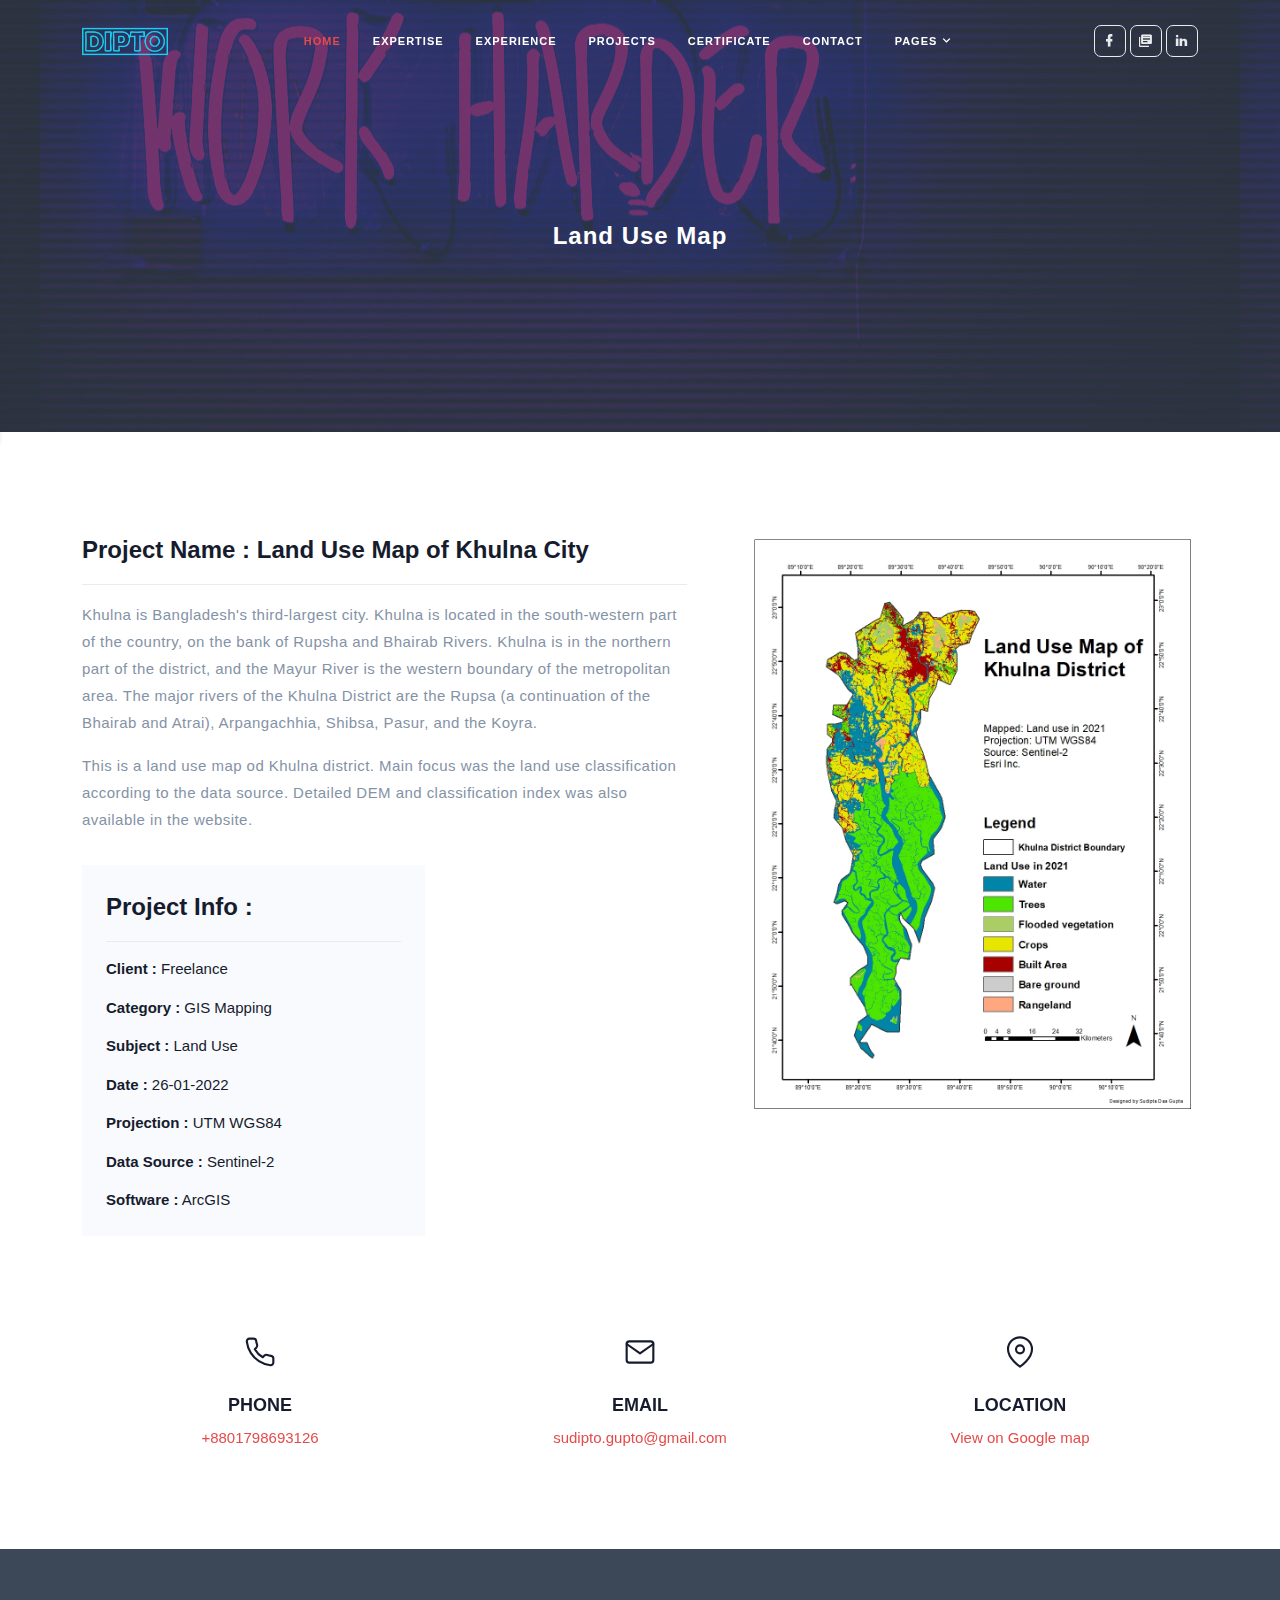
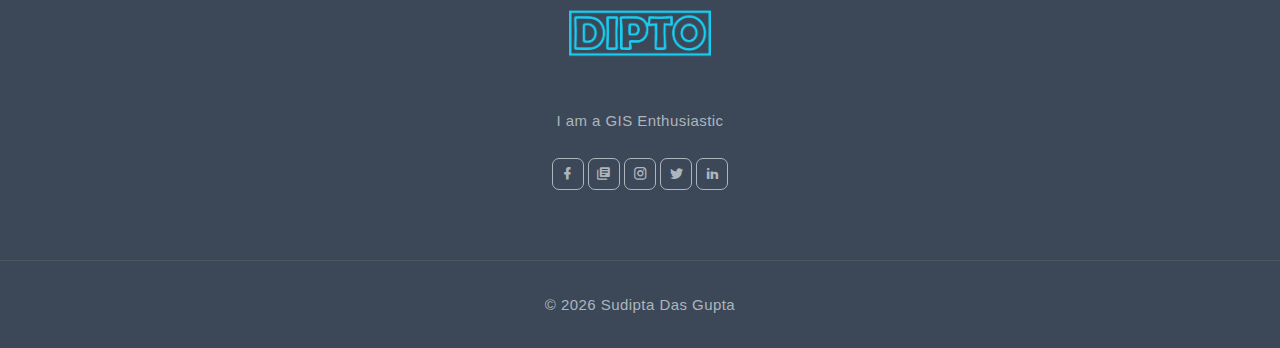
==== commit fd8ecf54: "new" ====
--- a/dem.html
+++ b/dem.html
@@ -108,7 +108,7 @@
                 <div class="row mt-5 justify-content-center">
                     <div class="col-lg-12 text-center">
                         <div class="page-next-level">
-                            <h4 class="title" style="color:white"> Delineation of Watershed Map </h4>
+                            <h4 class="title" style="color:white"> Land Use Map </h4>
                             <!-- <ul class="page-next bg-light d-inline-block py-2 px-4 mt-3 rounded mb-0">
                                 <li><a href="index.html" class="text-dark">Cristino</a></li>
                                 <li><a href="page-portfolio.html" class="text-dark">Portfolio</a></li> 
@@ -132,10 +132,10 @@
                         <div class="row me-lg-4">
                             <div class="col-lg-12">
                                 <div class="work-details">
-                                    <h4 class="title mb-3 border-bottom pb-3">Project Name : Delineation of Watershed Map</h4>
+                                    <h4 class="title mb-3 border-bottom pb-3">Project Name : Land Use Map of Khulna City</h4>
                                     <p class="text-muted">Khulna is Bangladesh's third-largest city. Khulna is located in the south-western part of the country, on the bank of Rupsha and Bhairab Rivers. Khulna is in the northern part of the district, and the Mayur River is the western boundary of the metropolitan area.
                                         The major rivers of the Khulna District are the Rupsa (a continuation of the Bhairab and Atrai), Arpangachhia, Shibsa, Pasur, and the Koyra.</p>
-                                    <p class="text-muted mb-0">This is a delineation of watershed of a parcel of land in Khulna district. Main focus was the delineation of watershed arond KCC. Detailed DEM and measurement was also available in this map. </p>
+                                    <p class="text-muted mb-0">This is a land use map od Khulna district. Main focus was the land use classification according to the data source. Detailed DEM and classification index was also available in the website. </p>
                                 </div>
                             </div><!--end col-->
                             
@@ -153,16 +153,21 @@
                                         </li>
                                         <li class="mt-3">
                                             <b>Subject :</b>
-                                            <span>Hydrology & Stream Network</span>
+                                            <span>Land Use</span>
                                         </li>
                                         <li class="mt-3">
                                             <b>Date :</b>
                                             <span>26-01-2022</span>
                                         </li>
                                         <li class="mt-3">
+                                            <b>Projection :</b>
+                                            <span>UTM WGS84</span>
+                                        </li>
+                                        <li class="mt-3">
                                             <b>Data Source :</b>
-                                            <span>GADM & Earthdata Science</span>
-                                        </li>
+                                            <span>Sentinel-2</span>
+                                        </li>
+                                    
                                         <li class="mt-3">
                                             <b>Software :</b>
                                             <span>ArcGIS </span>
@@ -179,7 +184,7 @@
 
                     <div class="col-lg-5 col-md-6 order-1 order-md-2">
                         <div class="port-images sticky-sidebar">
-                            <img src="images/portfolio/dem.jpg" class="img-fluid mx-auto d-block rounded" alt="img">
+                            <img src="images/portfolio/land.jpg" class="img-fluid mx-auto d-block rounded" alt="img">
                             <!-- <img src="images/portfolio/2.jpg" class="img-fluid mx-auto d-block rounded mt-4" alt="img"> -->
                             <!-- <img src="images/portfolio/3.jpg" class="img-fluid mx-auto d-block rounded mt-4" alt="img"> -->
                         </div>
